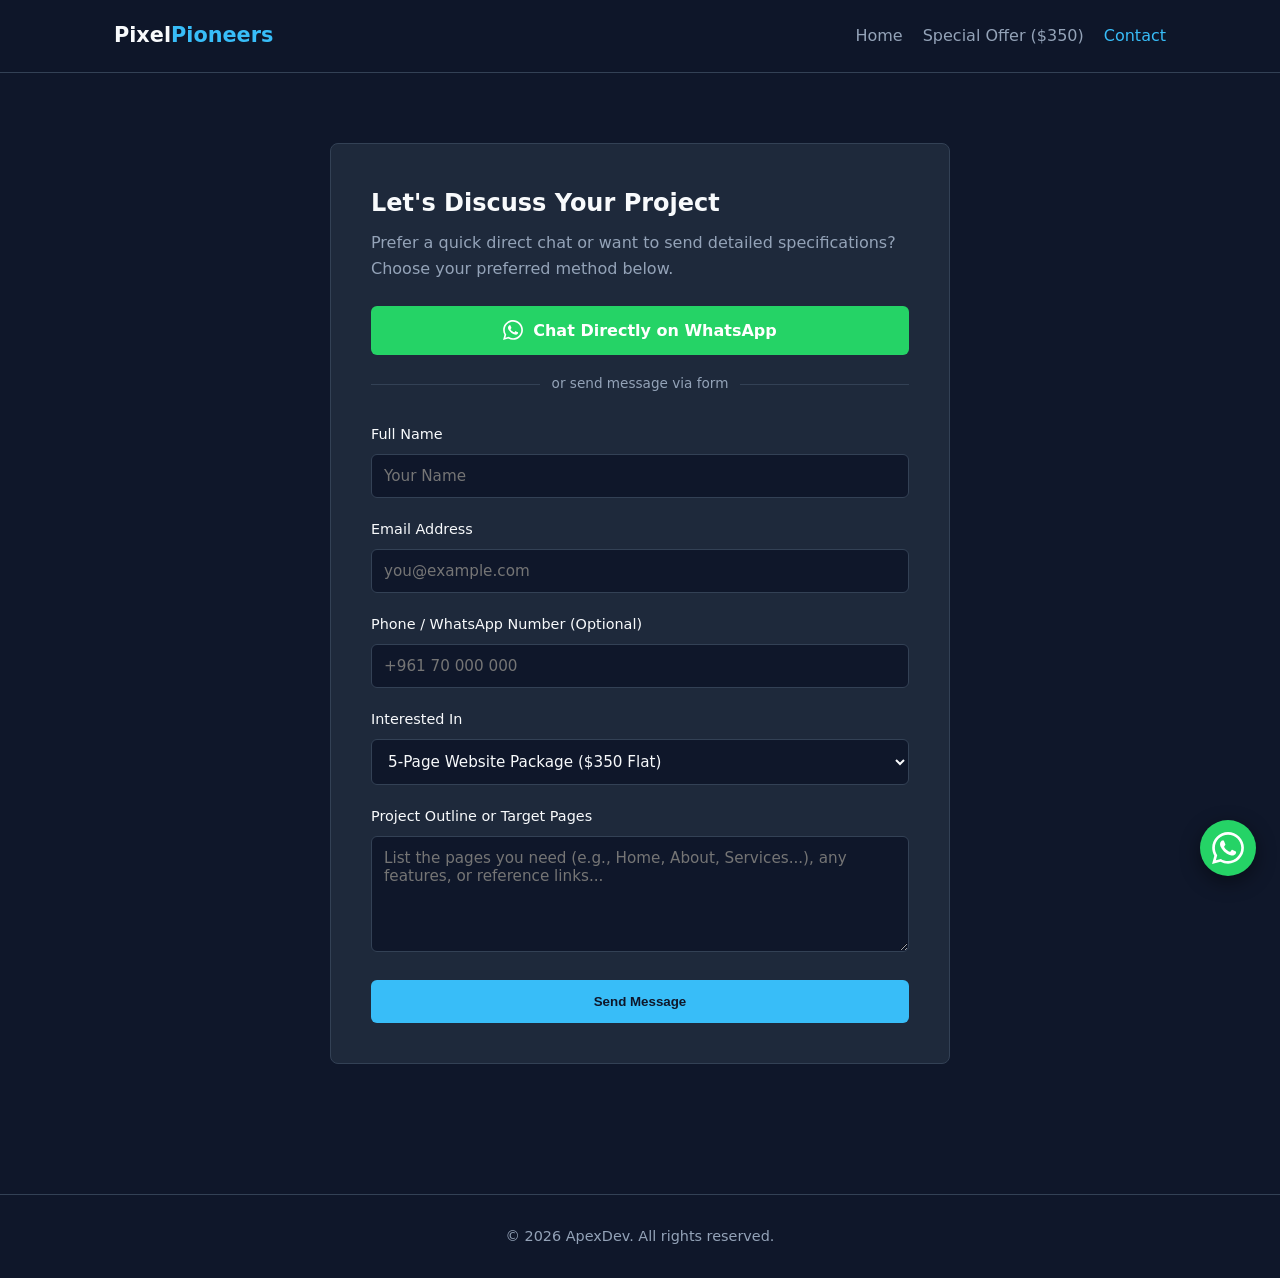
==== contact.html @ c0a91c0b "Initial site commit" ====
<!DOCTYPE html>
<html lang="en">
<head>
  <meta charset="UTF-8">
  <meta name="viewport" content="width=device-width, initial-scale=1.0">
  <title>Contact & Inquiries | PixelPioneers</title>
  <link rel="stylesheet" href="styles.css">
</head>
<body>

  <!-- Navigation -->
  <header>
    <div class="container nav-container">
      <a href="index.html" class="logo">Pixel<span>Pioneers</span></a>
      <nav>
        <a href="index.html">Home</a>
        <a href="offer.html">Special Offer ($350)</a>
        <a href="contact.html" class="active">Contact</a>
      </nav>
    </div>
  </header>

  <main>
    <section class="contact-section">
      <div class="container">
        <div class="contact-card">
          <h1 style="margin-bottom: 8px;">Let's Discuss Your Project</h1>
          <p style="color: var(--text-muted); margin-bottom: 24px;">
            Prefer a quick direct chat or want to send detailed specifications? Choose your preferred method below.
          </p>

          <!-- WhatsApp Direct Action Button -->
          <div style="margin-bottom: 28px;">
            <a href="https://wa.me/96179415376?text=Hello!%20I'd%20like%20to%20inquire%20about%20your%20software%20and%20web%20services." 
               target="_blank" 
               rel="noopener noreferrer" 
               class="btn-whatsapp" 
               style="width: 100%;">
              <svg viewBox="0 0 24 24">
                <path d="M.057 24l1.687-6.163c-1.041-1.804-1.588-3.849-1.587-5.946.003-6.556 5.338-11.891 11.893-11.891 3.181.001 6.167 1.24 8.413 3.488 2.245 2.248 3.481 5.236 3.48 8.414-.003 6.557-5.338 11.892-11.893 11.892-1.99-.001-3.951-.5-5.688-1.448l-6.305 1.654zm6.597-3.807c1.676.995 3.276 1.591 5.392 1.592 5.448 0 9.886-4.434 9.889-9.885.002-5.462-4.415-9.89-9.881-9.892-5.452 0-9.887 4.434-9.889 9.884-.001 2.225.651 3.891 1.746 5.634l-.999 3.648 3.742-.981zm11.387-5.464c-.074-.124-.272-.198-.57-.347-.297-.149-1.758-.868-2.031-.967-.272-.099-.47-.149-.669.149-.198.297-.768.967-.941 1.165-.173.198-.347.223-.644.074-.297-.149-1.255-.462-2.39-1.475-.883-.788-1.48-1.761-1.653-2.059-.173-.297-.018-.458.13-.606.134-.133.297-.347.446-.521.151-.172.2-.296.3-.495.099-.198.05-.372-.025-.521-.075-.148-.669-1.611-.916-2.206-.242-.579-.487-.501-.669-.51l-.57-.01c-.198 0-.52.074-.792.372s-1.04 1.016-1.04 2.479 1.065 2.876 1.213 3.074c.149.198 2.095 3.2 5.076 4.487.709.306 1.263.489 1.694.626.712.226 1.36.194 1.872.118.571-.085 1.758-.719 2.006-1.413.248-.695.248-1.29.173-1.414z"/>
              </svg>
              Chat Directly on WhatsApp
            </a>
            <div style="display: flex; align-items: center; margin-top: 18px;">
              <div style="flex: 1; height: 1px; background: var(--border);"></div>
              <span style="padding: 0 12px; color: var(--text-muted); font-size: 0.85rem;">or send message via form</span>
              <div style="flex: 1; height: 1px; background: var(--border);"></div>
            </div>
          </div>

          <!-- Email Inquiry Form -->
          <form action="https://formspree.io/f/myeylvad" method="POST">
            <div class="form-group">
              <label for="fullName">Full Name</label>
              <input type="text" id="fullName" name="name" placeholder="Your Name" required>
            </div>

            <div class="form-group">
              <label for="email">Email Address</label>
              <input type="email" id="email" name="email" placeholder="you@example.com" required>
            </div>

            <div class="form-group">
              <label for="phone">Phone / WhatsApp Number (Optional)</label>
              <input type="tel" id="phone" name="phone" placeholder="+961 70 000 000">
            </div>

            <div class="form-group">
              <label for="serviceType">Interested In</label>
              <select id="serviceType" name="service" required>
                <option value="tier-350" selected>5-Page Website Package ($350 Flat)</option>
                <option value="custom-web">Custom Web Application</option>
                <option value="mobile">Cross-Platform Mobile App</option>
                <option value="booking">On-Demand / Booking Software</option>
                <option value="consulting">Code Review & Technical Consultation</option>
              </select>
            </div>

            <div class="form-group">
              <label for="message">Project Outline or Target Pages</label>
              <textarea id="message" name="message" rows="5" placeholder="List the pages you need (e.g., Home, About, Services...), any features, or reference links..." required></textarea>
            </div>

            <button type="submit" class="btn" style="width: 100%; padding: 14px;">Send Message</button>
          </form>
        </div>
      </div>
    </section>
  </main>

  <!-- Floating WhatsApp Action -->
  <a href="https://wa.me/96179415376?text=Hello!%20I'm%20visiting%20your%20website%20and%20would%20like%20to%20chat." 
     class="whatsapp-float" 
     target="_blank" 
     rel="noopener noreferrer" 
     title="Direct WhatsApp Chat">
    <svg viewBox="0 0 24 24">
      <path d="M.057 24l1.687-6.163c-1.041-1.804-1.588-3.849-1.587-5.946.003-6.556 5.338-11.891 11.893-11.891 3.181.001 6.167 1.24 8.413 3.488 2.245 2.248 3.481 5.236 3.48 8.414-.003 6.557-5.338 11.892-11.893 11.892-1.99-.001-3.951-.5-5.688-1.448l-6.305 1.654zm6.597-3.807c1.676.995 3.276 1.591 5.392 1.592 5.448 0 9.886-4.434 9.889-9.885.002-5.462-4.415-9.89-9.881-9.892-5.452 0-9.887 4.434-9.889 9.884-.001 2.225.651 3.891 1.746 5.634l-.999 3.648 3.742-.981zm11.387-5.464c-.074-.124-.272-.198-.57-.347-.297-.149-1.758-.868-2.031-.967-.272-.099-.47-.149-.669.149-.198.297-.768.967-.941 1.165-.173.198-.347.223-.644.074-.297-.149-1.255-.462-2.39-1.475-.883-.788-1.48-1.761-1.653-2.059-.173-.297-.018-.458.13-.606.134-.133.297-.347.446-.521.151-.172.2-.296.3-.495.099-.198.05-.372-.025-.521-.075-.148-.669-1.611-.916-2.206-.242-.579-.487-.501-.669-.51l-.57-.01c-.198 0-.52.074-.792.372s-1.04 1.016-1.04 2.479 1.065 2.876 1.213 3.074c.149.198 2.095 3.2 5.076 4.487.709.306 1.263.489 1.694.626.712.226 1.36.194 1.872.118.571-.085 1.758-.719 2.006-1.413.248-.695.248-1.29.173-1.414z"/>
    </svg>
  </a>

  <footer>
    <div class="container">
      <p>&copy; 2026 ApexDev. All rights reserved.</p>
    </div>
  </footer>

</body>
</html>
---- styles.css ----
:root {
  --bg-dark: #0f172a;
  --bg-card: #1e293b;
  --accent: #38bdf8;
  --accent-hover: #0284c7;
  --text-main: #f8fafc;
  --text-muted: #94a3b8;
  --border: #334155;
  --success: #10b981;
  --whatsapp: #25d366;
  --whatsapp-hover: #1ebc59;
  --font-sans: system-ui, -apple-system, BlinkMacSystemFont, "Segoe UI", Roboto, sans-serif;
}

* {
  box-sizing: border-box;
  margin: 0;
  padding: 0;
}

body {
  font-family: var(--font-sans);
  background-color: var(--bg-dark);
  color: var(--text-main);
  line-height: 1.6;
}

.container {
  max-width: 1100px;
  margin: 0 auto;
  padding: 0 24px;
}

/* Header & Nav */
header {
  border-bottom: 1px solid var(--border);
  background-color: rgba(15, 23, 42, 0.85);
  backdrop-filter: blur(8px);
  position: sticky;
  top: 0;
  z-index: 50;
}

.nav-container {
  display: flex;
  justify-content: space-between;
  align-items: center;
  height: 72px;
}

.logo {
  font-size: 1.3rem;
  font-weight: 700;
  color: var(--text-main);
  text-decoration: none;
}

.logo span {
  color: var(--accent);
}

nav {
  display: flex;
  align-items: center;
  gap: 20px;
}

nav a {
  color: var(--text-muted);
  text-decoration: none;
  font-weight: 500;
  transition: color 0.2s ease;
}

nav a:hover,
nav a.active {
  color: var(--accent);
}

/* Buttons */
.btn {
  display: inline-block;
  background-color: var(--accent);
  color: #0f172a;
  padding: 10px 22px;
  border-radius: 6px;
  font-weight: 600;
  text-decoration: none;
  border: none;
  cursor: pointer;
  text-align: center;
  transition: background-color 0.2s ease;
}

.btn:hover {
  background-color: var(--accent-hover);
  color: #fff;
}

.btn-outline {
  background: transparent;
  border: 1px solid var(--border);
  color: var(--text-main);
}

.btn-outline:hover {
  border-color: var(--accent);
  background-color: transparent;
  color: var(--accent);
}

.btn-whatsapp {
  display: inline-flex;
  align-items: center;
  justify-content: center;
  gap: 10px;
  background-color: var(--whatsapp);
  color: #ffffff;
  padding: 12px 22px;
  border-radius: 6px;
  font-weight: 600;
  text-decoration: none;
  transition: background-color 0.2s ease, transform 0.2s ease;
}

.btn-whatsapp:hover {
  background-color: var(--whatsapp-hover);
  transform: translateY(-2px);
  color: #ffffff;
}

.btn-whatsapp svg {
  width: 20px;
  height: 20px;
  fill: currentColor;
}

/* Floating WhatsApp Badge */
.whatsapp-float {
  position: fixed;
  bottom: 24px;
  right: 24px;
  width: 56px;
  height: 56px;
  background-color: var(--whatsapp);
  color: #ffffff;
  border-radius: 50%;
  display: flex;
  align-items: center;
  justify-content: center;
  box-shadow: 0 6px 20px rgba(0, 0, 0, 0.45);
  z-index: 100;
  transition: transform 0.2s ease, background-color 0.2s ease;
}

.whatsapp-float:hover {
  background-color: var(--whatsapp-hover);
  transform: scale(1.08);
}

.whatsapp-float svg {
  width: 32px;
  height: 32px;
  fill: #ffffff;
}

/* Hero Section */
.hero {
  padding: 90px 0 60px;
  text-align: center;
}

.hero h1 {
  font-size: 2.8rem;
  line-height: 1.2;
  margin-bottom: 20px;
  max-width: 820px;
  margin-left: auto;
  margin-right: auto;
}

.hero p {
  color: var(--text-muted);
  font-size: 1.15rem;
  max-width: 620px;
  margin: 0 auto 30px;
}

.hero-actions {
  display: flex;
  justify-content: center;
  gap: 16px;
  flex-wrap: wrap;
}

/* Services Grid */
.services {
  padding: 70px 0;
}

.section-title {
  text-align: center;
  font-size: 2rem;
  margin-bottom: 40px;
}

.grid {
  display: grid;
  grid-template-columns: repeat(auto-fit, minmax(280px, 1fr));
  gap: 24px;
}

.card {
  background-color: var(--bg-card);
  padding: 32px 24px;
  border-radius: 8px;
  border: 1px solid var(--border);
  transition: transform 0.2s ease, border-color 0.2s ease;
}

.card:hover {
  transform: translateY(-4px);
  border-color: var(--accent);
}

.card h3 {
  font-size: 1.25rem;
  margin-bottom: 12px;
}

.card p {
  color: var(--text-muted);
  font-size: 0.95rem;
}

/* Offer Page Box */
.offer-section {
  padding: 70px 0;
}

.pricing-box {
  background-color: var(--bg-card);
  border: 2px solid var(--accent);
  border-radius: 12px;
  max-width: 720px;
  margin: 0 auto;
  padding: 44px;
  box-shadow: 0 10px 30px rgba(0, 0, 0, 0.35);
}

.offer-badge {
  display: inline-block;
  background: rgba(56, 189, 248, 0.15);
  color: var(--accent);
  padding: 6px 14px;
  border-radius: 20px;
  font-size: 0.85rem;
  font-weight: 600;
  margin-bottom: 16px;
}

.price-display {
  display: flex;
  align-items: baseline;
  gap: 8px;
  margin: 20px 0 24px;
}

.price-display .currency {
  font-size: 2rem;
  color: var(--accent);
  font-weight: 700;
}

.price-display .amount {
  font-size: 3.5rem;
  font-weight: 800;
  line-height: 1;
}

.price-display .period {
  color: var(--text-muted);
  font-size: 1rem;
}

.offer-features {
  list-style: none;
  margin: 28px 0 36px;
  border-top: 1px solid var(--border);
  padding-top: 24px;
}

.offer-features li {
  margin-bottom: 14px;
  display: flex;
  align-items: center;
  gap: 12px;
  color: var(--text-main);
  font-size: 1rem;
}

.offer-features li span.check {
  color: var(--success);
  font-weight: 800;
}

/* Contact Page Form */
.contact-section {
  padding: 70px 0;
}

.contact-card {
  background-color: var(--bg-card);
  border: 1px solid var(--border);
  border-radius: 8px;
  max-width: 620px;
  margin: 0 auto;
  padding: 40px;
}

.form-group {
  margin-bottom: 20px;
}

.form-group label {
  display: block;
  margin-bottom: 8px;
  font-size: 0.9rem;
  color: var(--text-main);
  font-weight: 500;
}

.form-group input,
.form-group select,
.form-group textarea {
  width: 100%;
  padding: 12px;
  background-color: #0f172a;
  border: 1px solid var(--border);
  border-radius: 6px;
  color: var(--text-main);
  font-family: inherit;
  font-size: 0.95rem;
}

.form-group input:focus,
.form-group select:focus,
.form-group textarea:focus {
  outline: none;
  border-color: var(--accent);
}

/* Footer */
footer {
  border-top: 1px solid var(--border);
  padding: 30px 0;
  text-align: center;
  color: var(--text-muted);
  font-size: 0.9rem;
  margin-top: 60px;
}

@media (max-width: 700px) {
  .hero h1 {
    font-size: 2.1rem;
  }
  .pricing-box, .contact-card {
    padding: 24px;
  }
  .price-display .amount {
    font-size: 2.8rem;
  }
  nav {
    gap: 12px;
  }
}
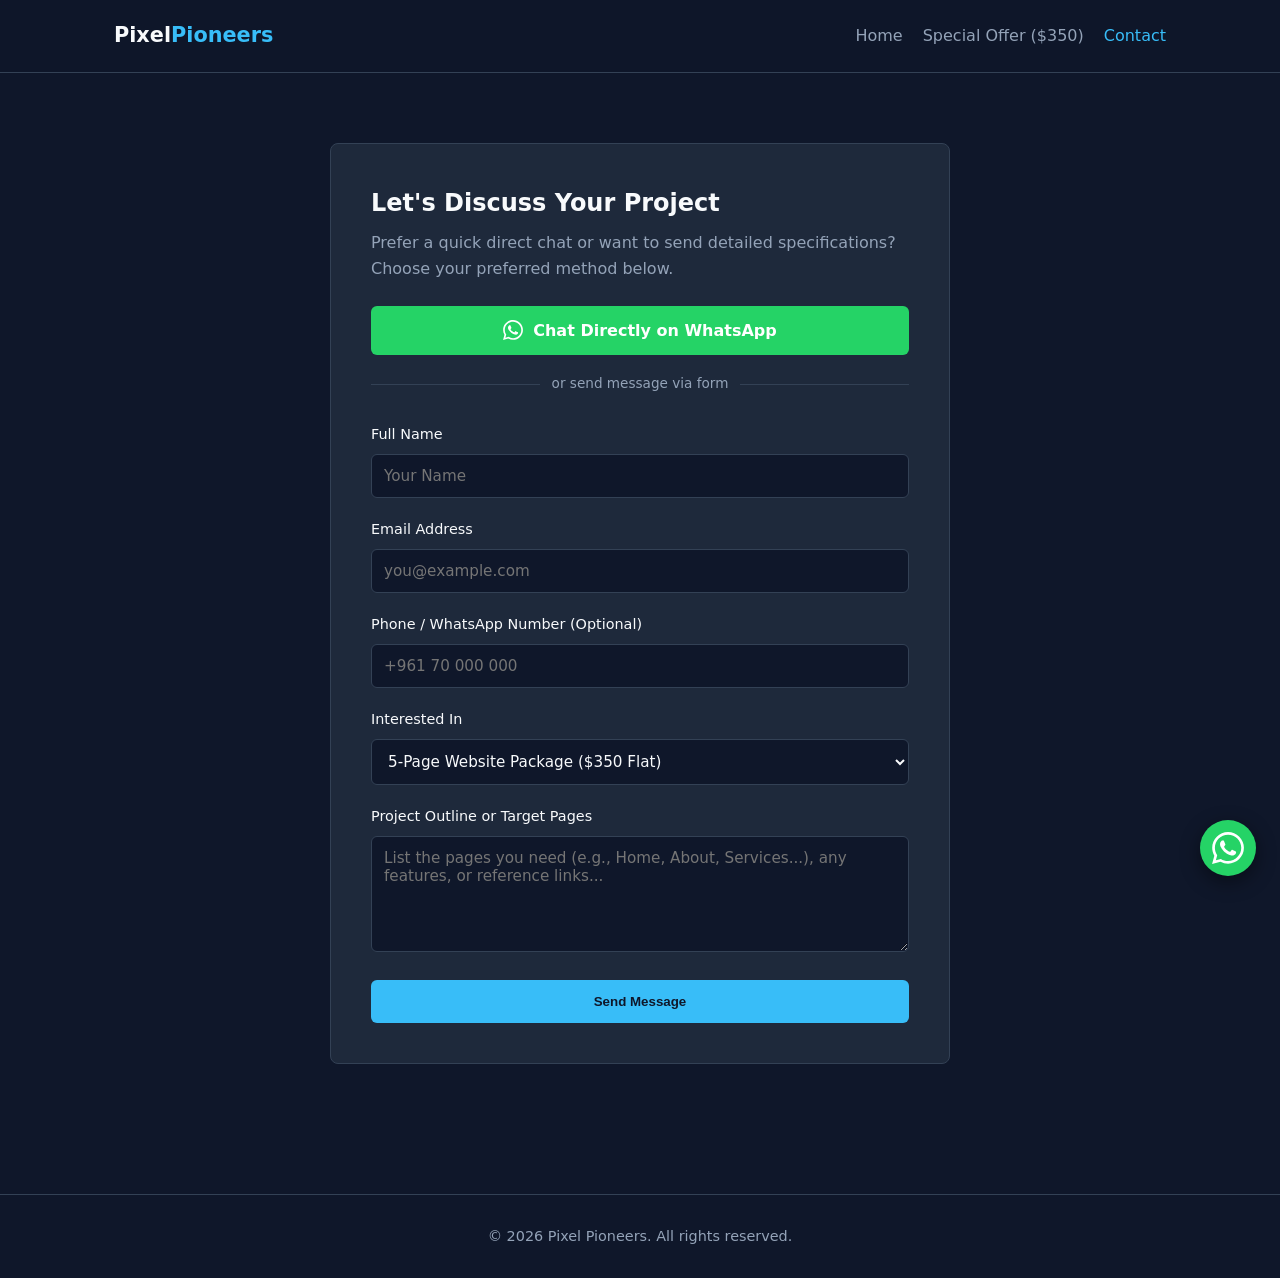
==== commit 29a10f73: "Add files via upload icon replace png" ====
--- a/contact.html
+++ b/contact.html
@@ -4,6 +4,7 @@
   <meta charset="UTF-8">
   <meta name="viewport" content="width=device-width, initial-scale=1.0">
   <title>Contact & Inquiries | PixelPioneers</title>
+  <link rel="icon" type="image/x-icon" href="./favicon.ico?v=1">
   <link rel="stylesheet" href="styles.css">
 </head>
 <body>
@@ -66,15 +67,16 @@
             </div>
 
             <div class="form-group">
-              <label for="serviceType">Interested In</label>
-              <select id="serviceType" name="service" required>
-                <option value="tier-350" selected>5-Page Website Package ($350 Flat)</option>
-                <option value="custom-web">Custom Web Application</option>
-                <option value="mobile">Cross-Platform Mobile App</option>
-                <option value="booking">On-Demand / Booking Software</option>
-                <option value="consulting">Code Review & Technical Consultation</option>
-              </select>
-            </div>
+  <label for="serviceType">Interested In</label>
+  <select id="serviceType" name="service" required>
+    <option value="tier-350" selected>5-Page Website Package ($350 Flat)</option>
+    <option value="custom-web">Full-Stack Web Development</option>
+    <option value="mobile">Cross-Platform Mobile Apps</option>
+    <option value="booking">On-Demand & Booking Engines</option>
+    <option value="api">APIs & Cloud Integrations</option>
+    <option value="consulting">Code Refactoring & Optimization</option>
+  </select>
+</div>
 
             <div class="form-group">
               <label for="message">Project Outline or Target Pages</label>
@@ -101,9 +103,21 @@
 
   <footer>
     <div class="container">
-      <p>&copy; 2026 ApexDev. All rights reserved.</p>
+      <p>&copy; 2026 Pixel Pioneers. All rights reserved.</p>
     </div>
   </footer>
-
+<script>
+  // Automatically select the service passed via the URL query string
+  window.addEventListener('DOMContentLoaded', () => {
+    const params = new URLSearchParams(window.location.search);
+    const serviceParam = params.get('service');
+    if (serviceParam) {
+      const selectElement = document.getElementById('serviceType');
+      if (selectElement) {
+        selectElement.value = serviceParam;
+      }
+    }
+  });
+</script>
 </body>
 </html>
--- a/styles.css
+++ b/styles.css
@@ -373,4 +373,10 @@
   nav {
     gap: 12px;
   }
+}
+a.card-link {
+  text-decoration: none;
+  color: inherit;
+  display: block;
+  cursor: pointer;
 }
